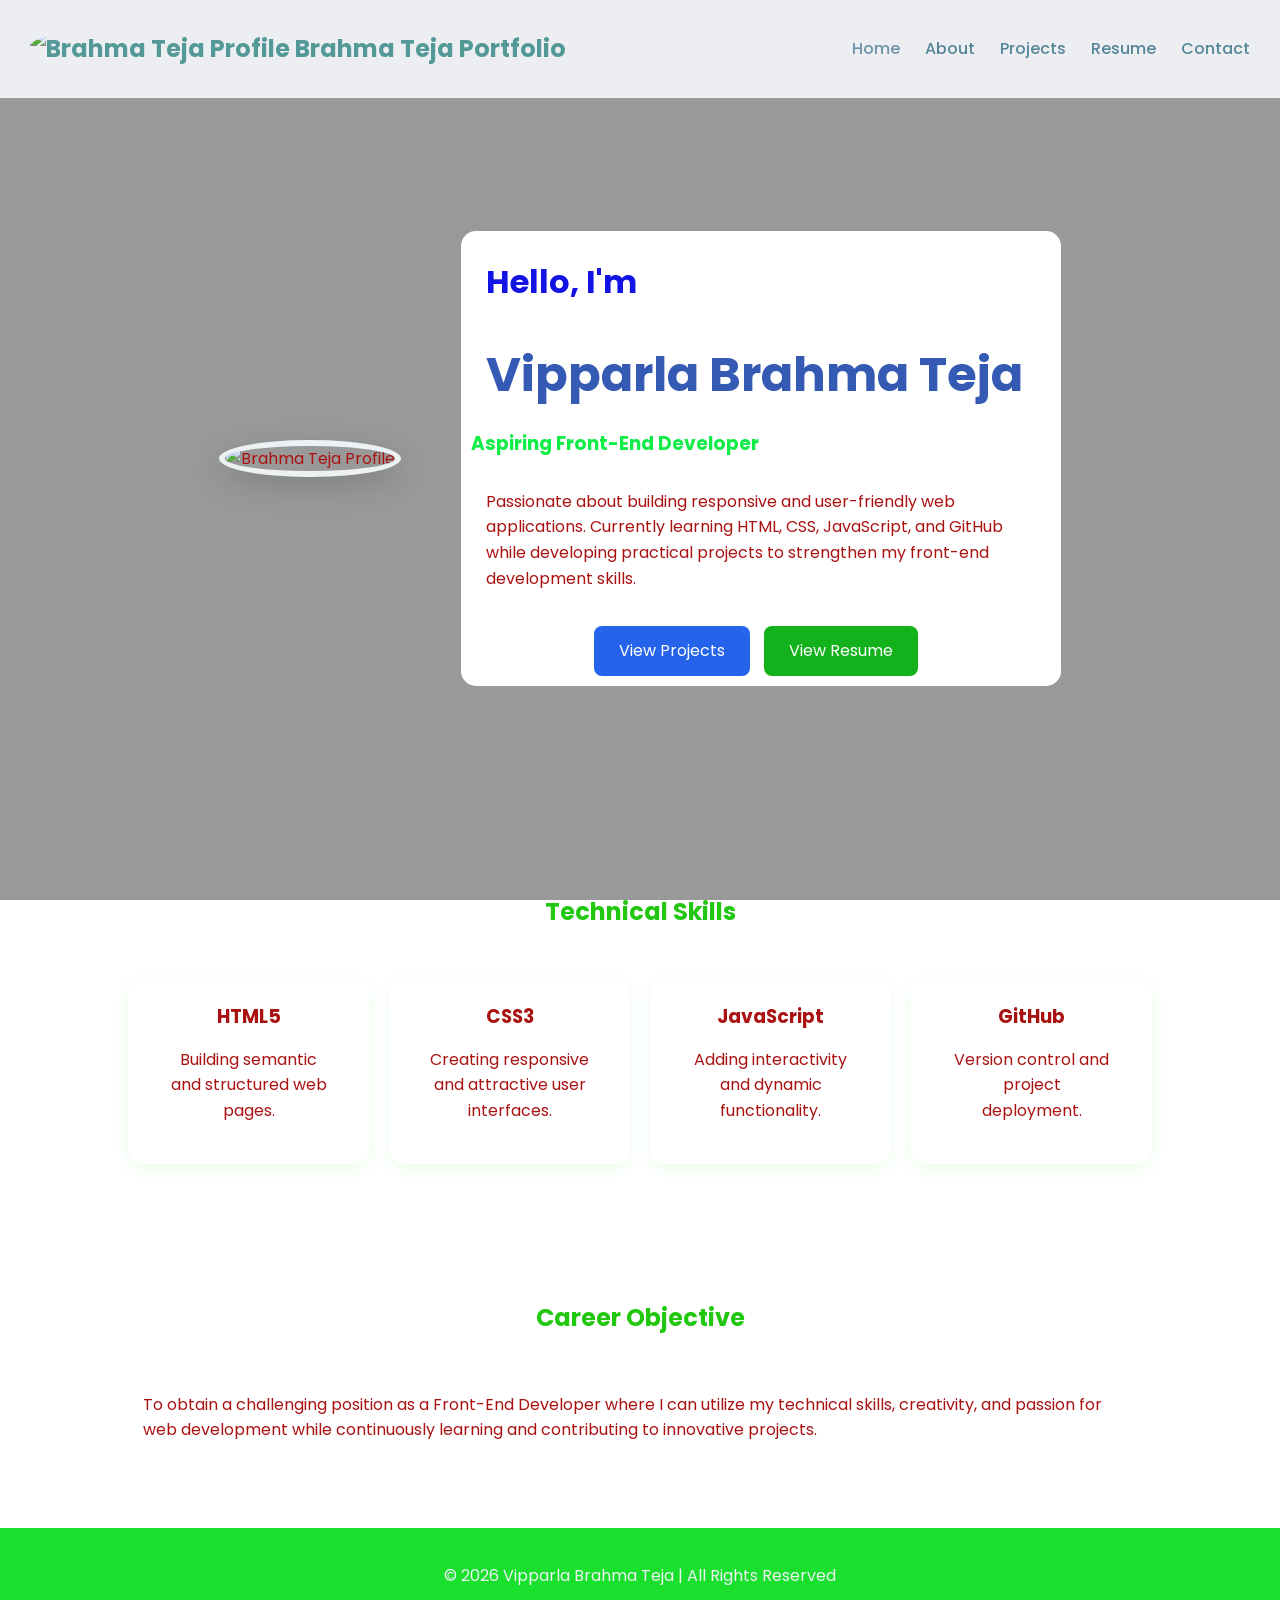
==== index.html @ efd90df2 "Add files via upload" ====
<!DOCTYPE html>
<html lang="en">

<head>
    <meta charset="UTF-8">
    <meta name="viewport" content="width=device-width", initial-scale="1.0">
    <title>Brahma Teja Portfolio</title>
    <link rel="stylesheet" href="/style.css">
    <style>
        .buttons {
            text-align: center;
        }
    </style>
</head>

<body>
<main>
    <!-- Navigation -->

    <header>
        <nav class="navbar">
            <div class="logo">
                <img src="/assests/profile.webp" alt="Brahma Teja Profile">
                Brahma Teja Portfolio
            </div>

            <ul class="nav-links">
                <li><a href="/index/index.html" class="active">Home</a></li>
                <li><a href="/index/about.html">About</a></li>
                <li><a href="/index/project.html">Projects</a></li>
                <li><a href="/index/resume.html">Resume</a></li>
                <li><a href="/index/contact.html">Contact</a></li>
            </ul>
        </nav>
    </header>

    <!-- Hero Section -->

    <section class="hero">

        <div class="hero-image">
            <img src="/assests/profile.webp" alt="Brahma Teja Profile">
        </div>

        <div class="hero-content">

            <h1>Hello, I'm</h1>

            <h2>Vipparla Brahma Teja</h2>

            <h3>Aspiring Front-End Developer</h3>

            <p>
                Passionate about building responsive and user-friendly web applications.
                Currently learning HTML, CSS, JavaScript, and GitHub while developing
                practical projects to strengthen my front-end development skills.
            </p>

            <div class="buttons">
                <a href="projects.html" class="btn">View Projects</a>
                <a href="resume.html" class="btn-secondary">View Resume</a>
            </div>

        </div>

    </section>

    <!-- Quick Skills -->

    <section class="skills">

        <h2>Technical Skills</h2>

        <div class="skill-container">

            <div class="skill-card">
                <h3>HTML5</h3>
                <p>Building semantic and structured web pages.</p>
            </div>

            <div class="skill-card">
                <h3>CSS3</h3>
                <p>Creating responsive and attractive user interfaces.</p>
            </div>

            <div class="skill-card">
                <h3>JavaScript</h3>
                <p>Adding interactivity and dynamic functionality.</p>
            </div>

            <div class="skill-card">
                <h3>GitHub</h3>
                <p>Version control and project deployment.</p>
            </div>

        </div>

    </section>

    <!-- Highlight Section -->

    <section class="highlights">

        <h2>Career Objective</h2>

        <p>
            To obtain a challenging position as a Front-End Developer where I can
            utilize my technical skills, creativity, and passion for web development
            while continuously learning and contributing to innovative projects.
        </p>

    </section>
</main>

    <!-- Footer -->

    <footer>
        <p>
            © 2026 Vipparla Brahma Teja | All Rights Reserved
        </p>
    </footer>

</body>

</html>
---- style.css ----
/* Google Font */
@import url('https://fonts.googleapis.com/css2?family=Poppins:wght@300;400;500;600;700&display=swap');

*{
    margin:0;
    padding:0;
    box-sizing:border-box;
    font-family:'Poppins',sans-serif;
}

body{
    background:
    linear-gradient(
        rgba(0,0,0,0.4),
        rgba(0,0,0,0.4)
    ),
    url("/assests/background.jpg");

    background-size: cover;
    background-position: center;
    background-repeat: no-repeat;
    background-attachment: fixed;

    color:#aa1212;
    line-height:1.6;

    min-height: 100vh;
    display: flex;
    flex-direction: column;

}
html, body {
    height: 100%;
    margin: 0;/* Google Font */
@import url('https://fonts.googleapis.com/css2?family=Poppins:wght@300;400;500;600;700&display=swap');

*{
    margin:0;
    padding:0;
    box-sizing:border-box;
    font-family:'Poppins',sans-serif;
}

body{
    background:
    linear-gradient(
        rgba(0,0,0,0.4),
        rgba(0,0,0,0.4)
    ),
    url("assests/background 1.jpg");

    background-size: cover;
    background-position: center;
    background-repeat: no-repeat;
    background-attachment: fixed;

    color:#aa1212;
    line-height:1.6;

    min-height: 100vh;
    display: flex;
    flex-direction: column;

}
html, body {
    height: 100%;
    margin: 0;
}

main {
    flex: 1;
}

p{
    background-color:white;
    border-radius: 15px;
    padding: 10px;
    margin: 5px;
}

h1, h2{
    color: #18e02c;
    padding: 15px;
}

/* Navbar */

.navbar{
    background:#edeef1;
    display:flex;
    justify-content:space-between;
    align-items:center;
    padding:30px;
    position:sticky;
    top:0;
    z-index:1000;
}

.logo{
    color:rgb(83, 153, 152);
    font-size:1.5rem;
    font-weight:700;
}
.logo img{
    border-radius: 40%;
    height: 20px;
}
.nav-links{
    list-style:none;
    display:flex;
    gap:25px;
}

.nav-links a{
    text-decoration:none;
    color:rgb(85, 133, 153);
    font-weight:500;
    transition:0.3s;
}

.nav-links a:hover,
.nav-links a.active{
    color:#6d94a7;
}

/* Hero Section */

.hero{
    display:flex;
    justify-content:center;
    align-items:center;
    gap:60px;
    padding:80px 10%;
    min-height:80vh;
    flex-wrap:wrap;
}

.hero-image img{
    width:320px;
    height:320px;
    object-fit:cover;
    border-radius:50%;
    border:6px solid #ecf1f3;
    box-shadow:0 10px 30px rgba(0,0,0,0.15);
}

.hero-content{
    max-width:600px;
    background-color: white;
    border-radius: 15px;
    padding: 10px;
}

.hero-content h1{
    font-size:2rem;
    color:#1313e3;
}

.hero-content h2{
    font-size:3rem;
    color:#345ab3;
}

.hero-content h3{
    color:#10ed47;
    margin-bottom:20px;
}

.hero-content p{
    margin-bottom:25px;
}

/* Buttons */

.btn,
.btn-secondary{
    display:inline-block;
    padding:12px 25px;
    border-radius:8px;
    text-decoration:none;
    margin-right:10px;
    transition:0.3s;
}

.btn{
    background:#2563eb;
    color:white;
}

.btn:hover{
    background:#1d4ed8;
}

.btn-secondary{
    background:#13b11b;
    color:white;
}

.btn-secondary:hover{
    background:#14cd1d;
}

/* Sections */

.page-section,
.skills,
.highlights{
    padding:60px 10%;
}

.page-section h1,
.skills h2,
.highlights h2{
    text-align:center;
    margin-bottom:30px;
    color:#22c710;
}

.page-section p{
    margin-left: 40%;
    width: fit-content;
}
.page-section .btn{
    margin:10px 40%;
}
/* Skills */

.skill-container{
    display:grid;
    grid-template-columns:repeat(auto-fit,minmax(220px,1fr));
    gap:20px;
    margin-top:30px;
}

.skill-card{
    background:white;
    padding:25px;
    border-radius:15px;
    text-align:center;
    box-shadow:0 5px 15px rgba(40, 213, 17, 0.08);
    transition:0.3s;
}

.skill-card:hover{
    transform:translateY(-8px);
}

/* Projects */

.project-card{
    background:white;
    padding:5px;
    border-radius:15px;
    margin:10px;
    box-shadow:0 5px 15px rgba(14, 205, 20, 0.08);
}

.project-card h2{
    color:#2563eb;
    padding: 0;
}
.project-card p{
    padding: 0;
}
/* Resume */

.resume-box{
    text-align:center;
    padding:40px;
}

/* Video */

video{
    width:100%;
    max-width:700px;
    display:block;
    margin:20px auto;
    border-radius:10px;
}

/* Contact */

.contact-info{
    max-width:700px;
    margin:auto;
    background:white;
    padding:30px;
    border-radius:15px;
    box-shadow:0 5px 15px rgba(11, 202, 39, 0.08);
}

.contact-info p{
    margin:15px 0;
}

/* Footer */

footer{
    background:#18e02c;
    color:#aa1212;
    text-align:center;
    padding:20px;
    margin: 10px 0 0 0;
}
footer p {
    background-color: #18e02c;
    color: #ecf1f3;
}

/* Responsive */

@media(max-width:768px){

    .navbar{
        flex-direction:column;
        gap:15px;
    }

    .nav-links{
        flex-wrap:wrap;
        justify-content:center;
    }

    .hero{
        text-align:center;
    }

    .hero-content h2{
        font-size:2.2rem;
    }

    .hero-image img{
        width:250px;
        height:250px;
    }
}
}

main {
    flex: 1;
}

p{
    background-color:white;
    border-radius: 15px;
    padding: 10px;
    margin: 5px;
}

h1, h2{
    color: #18e02c;
    padding: 15px;
}

/* Navbar */

.navbar{
    background:#edeef1;
    display:flex;
    justify-content:space-between;
    align-items:center;
    padding:30px;
    position:sticky;
    top:0;
    z-index:1000;
}

.logo{
    color:rgb(83, 153, 152);
    font-size:1.5rem;
    font-weight:700;
}
.logo img{
    border-radius: 40%;
    height: 20px;
}
.nav-links{
    list-style:none;
    display:flex;
    gap:25px;
}

.nav-links a{
    text-decoration:none;
    color:rgb(85, 133, 153);
    font-weight:500;
    transition:0.3s;
}

.nav-links a:hover,
.nav-links a.active{
    color:#6d94a7;
}

/* Hero Section */

.hero{
    display:flex;
    justify-content:center;
    align-items:center;
    gap:60px;
    padding:80px 10%;
    min-height:80vh;
    flex-wrap:wrap;
}

.hero-image img{
    width:320px;
    height:320px;
    object-fit:cover;
    border-radius:50%;
    border:6px solid #ecf1f3;
    box-shadow:0 10px 30px rgba(0,0,0,0.15);
}

.hero-content{
    max-width:600px;
    background-color: white;
    border-radius: 15px;
    padding: 10px;
}

.hero-content h1{
    font-size:2rem;
    color:#1313e3;
}

.hero-content h2{
    font-size:3rem;
    color:#345ab3;
}

.hero-content h3{
    color:#10ed47;
    margin-bottom:20px;
}

.hero-content p{
    margin-bottom:25px;
}

/* Buttons */

.btn,
.btn-secondary{
    display:inline-block;
    padding:12px 25px;
    border-radius:8px;
    text-decoration:none;
    margin-right:10px;
    transition:0.3s;
}

.btn{
    background:#2563eb;
    color:white;
}

.btn:hover{
    background:#1d4ed8;
}

.btn-secondary{
    background:#13b11b;
    color:white;
}

.btn-secondary:hover{
    background:#14cd1d;
}

/* Sections */

.page-section,
.skills,
.highlights{
    padding:60px 10%;
}

.page-section h1,
.skills h2,
.highlights h2{
    text-align:center;
    margin-bottom:30px;
    color:#22c710;
}

.page-section p{
    margin-left: 40%;
    width: fit-content;
}
.page-section .btn{
    margin:10px 40%;
}
/* Skills */

.skill-container{
    display:grid;
    grid-template-columns:repeat(auto-fit,minmax(220px,1fr));
    gap:20px;
    margin-top:30px;
}

.skill-card{
    background:white;
    padding:25px;
    border-radius:15px;
    text-align:center;
    box-shadow:0 5px 15px rgba(40, 213, 17, 0.08);
    transition:0.3s;
}

.skill-card:hover{
    transform:translateY(-8px);
}

/* Projects */

.project-card{
    background:white;
    padding:5px;
    border-radius:15px;
    margin:10px;
    box-shadow:0 5px 15px rgba(14, 205, 20, 0.08);
}

.project-card h2{
    color:#2563eb;
    padding: 0;
}
.project-card p{
    padding: 0;
}
/* Resume */

.resume-box{
    text-align:center;
    padding:40px;
}

/* Video */

video{
    width:100%;
    max-width:700px;
    display:block;
    margin:20px auto;
    border-radius:10px;
}

/* Contact */

.contact-info{
    max-width:700px;
    margin:auto;
    background:white;
    padding:30px;
    border-radius:15px;
    box-shadow:0 5px 15px rgba(11, 202, 39, 0.08);
}

.contact-info p{
    margin:15px 0;
}

/* Footer */

footer{
    background:#18e02c;
    color:#aa1212;
    text-align:center;
    padding:20px;
    margin: 10px 0 0 0;
}
footer p {
    background-color: #18e02c;
    color: #ecf1f3;
}

/* Responsive */

@media(max-width:768px){

    .navbar{
        flex-direction:column;
        gap:15px;
    }

    .nav-links{
        flex-wrap:wrap;
        justify-content:center;
    }

    .hero{
        text-align:center;
    }

    .hero-content h2{
        font-size:2.2rem;
    }

    .hero-image img{
        width:250px;
        height:250px;
    }
}
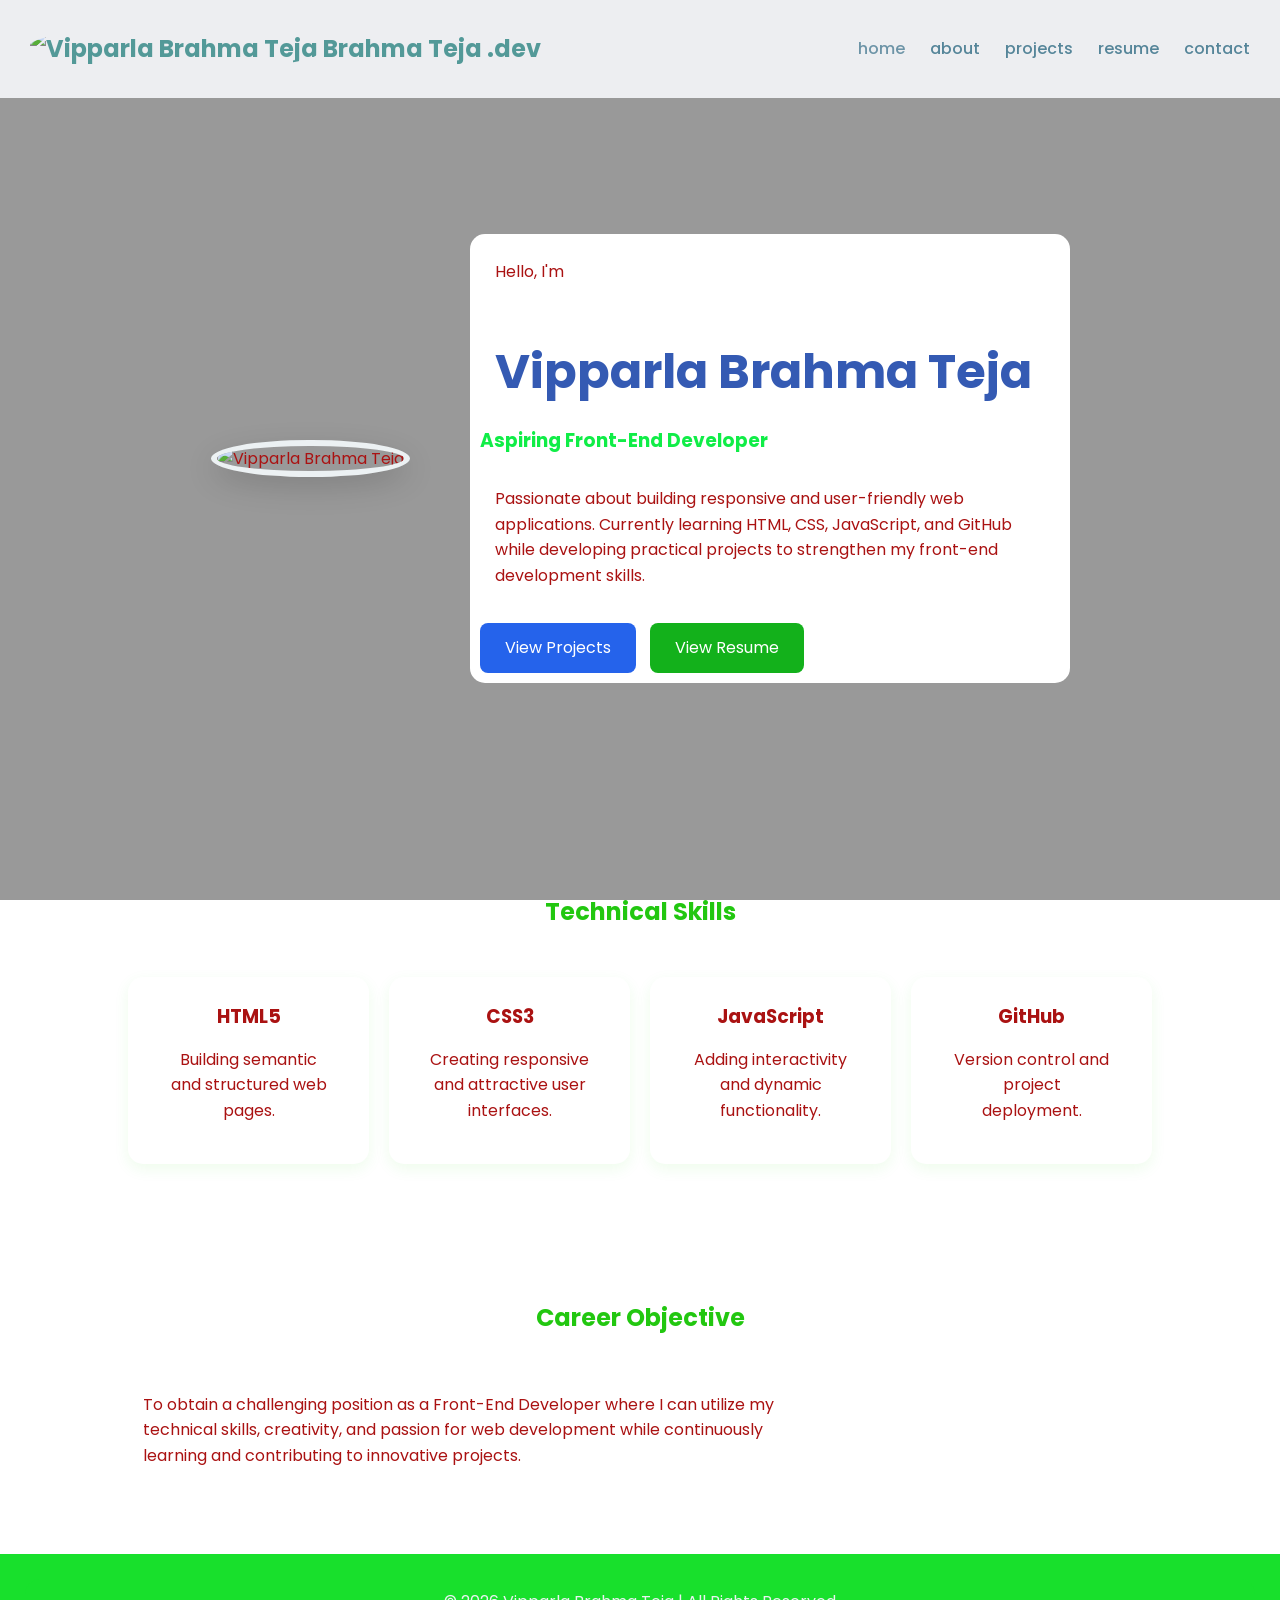
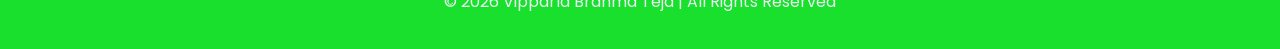
==== commit 651ed369: "Update index.html" ====
--- a/index.html
+++ b/index.html
@@ -1,125 +1,85 @@
 <!DOCTYPE html>
 <html lang="en">
-
 <head>
-    <meta charset="UTF-8">
-    <meta name="viewport" content="width=device-width", initial-scale="1.0">
-    <title>Brahma Teja Portfolio</title>
-    <link rel="stylesheet" href="/style.css">
-    <style>
-        .buttons {
-            text-align: center;
-        }
-    </style>
+  <meta charset="UTF-8">
+  <meta name="viewport" content="width=device-width, initial-scale=1.0">
+  <title>Vipparla Brahma Teja | Portfolio</title>
+  <link rel="stylesheet" href="style.css">
 </head>
-
 <body>
 <main>
-    <!-- Navigation -->
+  <header>
+    <nav class="navbar">
+      <div class="logo">
+        <img src="assets/profile.jpg" alt="Vipparla Brahma Teja">
+        Brahma Teja <span class="dim">.dev</span>
+      </div>
+      <ul class="nav-links">
+        <li><a href="index.html" class="active">home</a></li>
+        <li><a href="about.html">about</a></li>
+        <li><a href="project.html">projects</a></li>
+        <li><a href="resume.html">resume</a></li>
+        <li><a href="contact.html">contact</a></li>
+      </ul>
+    </nav>
+  </header>
 
-    <header>
-        <nav class="navbar">
-            <div class="logo">
-                <img src="/assests/profile.webp" alt="Brahma Teja Profile">
-                Brahma Teja Portfolio
-            </div>
+  <section class="hero">
+    <div class="hero-image">
+      <img src="assets/profile.jpg" alt="Vipparla Brahma Teja">
+    </div>
+    <div class="hero-content">
+      <div class="hero-content-inner">
+        <p class="eyebrow">Hello, I'm</p>
+        <h2>Vipparla Brahma Teja</h2>
+        <h3>Aspiring Front-End Developer</h3>
+        <p>
+          Passionate about building responsive and user-friendly web applications.
+          Currently learning HTML, CSS, JavaScript, and GitHub while developing
+          practical projects to strengthen my front-end development skills.
+        </p>
+        <div class="buttons">
+          <a href="project.html" class="btn">View Projects</a>
+          <a href="resume.html" class="btn-secondary">View Resume</a>
+        </div>
+      </div>
+    </div>
+  </section>
 
-            <ul class="nav-links">
-                <li><a href="/index/index.html" class="active">Home</a></li>
-                <li><a href="/index/about.html">About</a></li>
-                <li><a href="/index/project.html">Projects</a></li>
-                <li><a href="/index/resume.html">Resume</a></li>
-                <li><a href="/index/contact.html">Contact</a></li>
-            </ul>
-        </nav>
-    </header>
+  <section class="skills">
+    <h2>Technical Skills</h2>
+    <div class="skill-container">
+      <div class="skill-card">
+        <h3>HTML5</h3>
+        <p>Building semantic and structured web pages.</p>
+      </div>
+      <div class="skill-card">
+        <h3>CSS3</h3>
+        <p>Creating responsive and attractive user interfaces.</p>
+      </div>
+      <div class="skill-card">
+        <h3>JavaScript</h3>
+        <p>Adding interactivity and dynamic functionality.</p>
+      </div>
+      <div class="skill-card">
+        <h3>GitHub</h3>
+        <p>Version control and project deployment.</p>
+      </div>
+    </div>
+  </section>
 
-    <!-- Hero Section -->
-
-    <section class="hero">
-
-        <div class="hero-image">
-            <img src="/assests/profile.webp" alt="Brahma Teja Profile">
-        </div>
-
-        <div class="hero-content">
-
-            <h1>Hello, I'm</h1>
-
-            <h2>Vipparla Brahma Teja</h2>
-
-            <h3>Aspiring Front-End Developer</h3>
-
-            <p>
-                Passionate about building responsive and user-friendly web applications.
-                Currently learning HTML, CSS, JavaScript, and GitHub while developing
-                practical projects to strengthen my front-end development skills.
-            </p>
-
-            <div class="buttons">
-                <a href="projects.html" class="btn">View Projects</a>
-                <a href="resume.html" class="btn-secondary">View Resume</a>
-            </div>
-
-        </div>
-
-    </section>
-
-    <!-- Quick Skills -->
-
-    <section class="skills">
-
-        <h2>Technical Skills</h2>
-
-        <div class="skill-container">
-
-            <div class="skill-card">
-                <h3>HTML5</h3>
-                <p>Building semantic and structured web pages.</p>
-            </div>
-
-            <div class="skill-card">
-                <h3>CSS3</h3>
-                <p>Creating responsive and attractive user interfaces.</p>
-            </div>
-
-            <div class="skill-card">
-                <h3>JavaScript</h3>
-                <p>Adding interactivity and dynamic functionality.</p>
-            </div>
-
-            <div class="skill-card">
-                <h3>GitHub</h3>
-                <p>Version control and project deployment.</p>
-            </div>
-
-        </div>
-
-    </section>
-
-    <!-- Highlight Section -->
-
-    <section class="highlights">
-
-        <h2>Career Objective</h2>
-
-        <p>
-            To obtain a challenging position as a Front-End Developer where I can
-            utilize my technical skills, creativity, and passion for web development
-            while continuously learning and contributing to innovative projects.
-        </p>
-
-    </section>
+  <section class="highlights">
+    <h2>Career Objective</h2>
+    <p style="color:var(--text-muted); max-width:700px;">
+      To obtain a challenging position as a Front-End Developer where I can
+      utilize my technical skills, creativity, and passion for web development
+      while continuously learning and contributing to innovative projects.
+    </p>
+  </section>
 </main>
 
-    <!-- Footer -->
-
-    <footer>
-        <p>
-            © 2026 Vipparla Brahma Teja | All Rights Reserved
-        </p>
-    </footer>
-
+<footer>
+  <p>© 2026 Vipparla Brahma Teja | All Rights Reserved</p>
+</footer>
 </body>
-
-</html>+</html>
